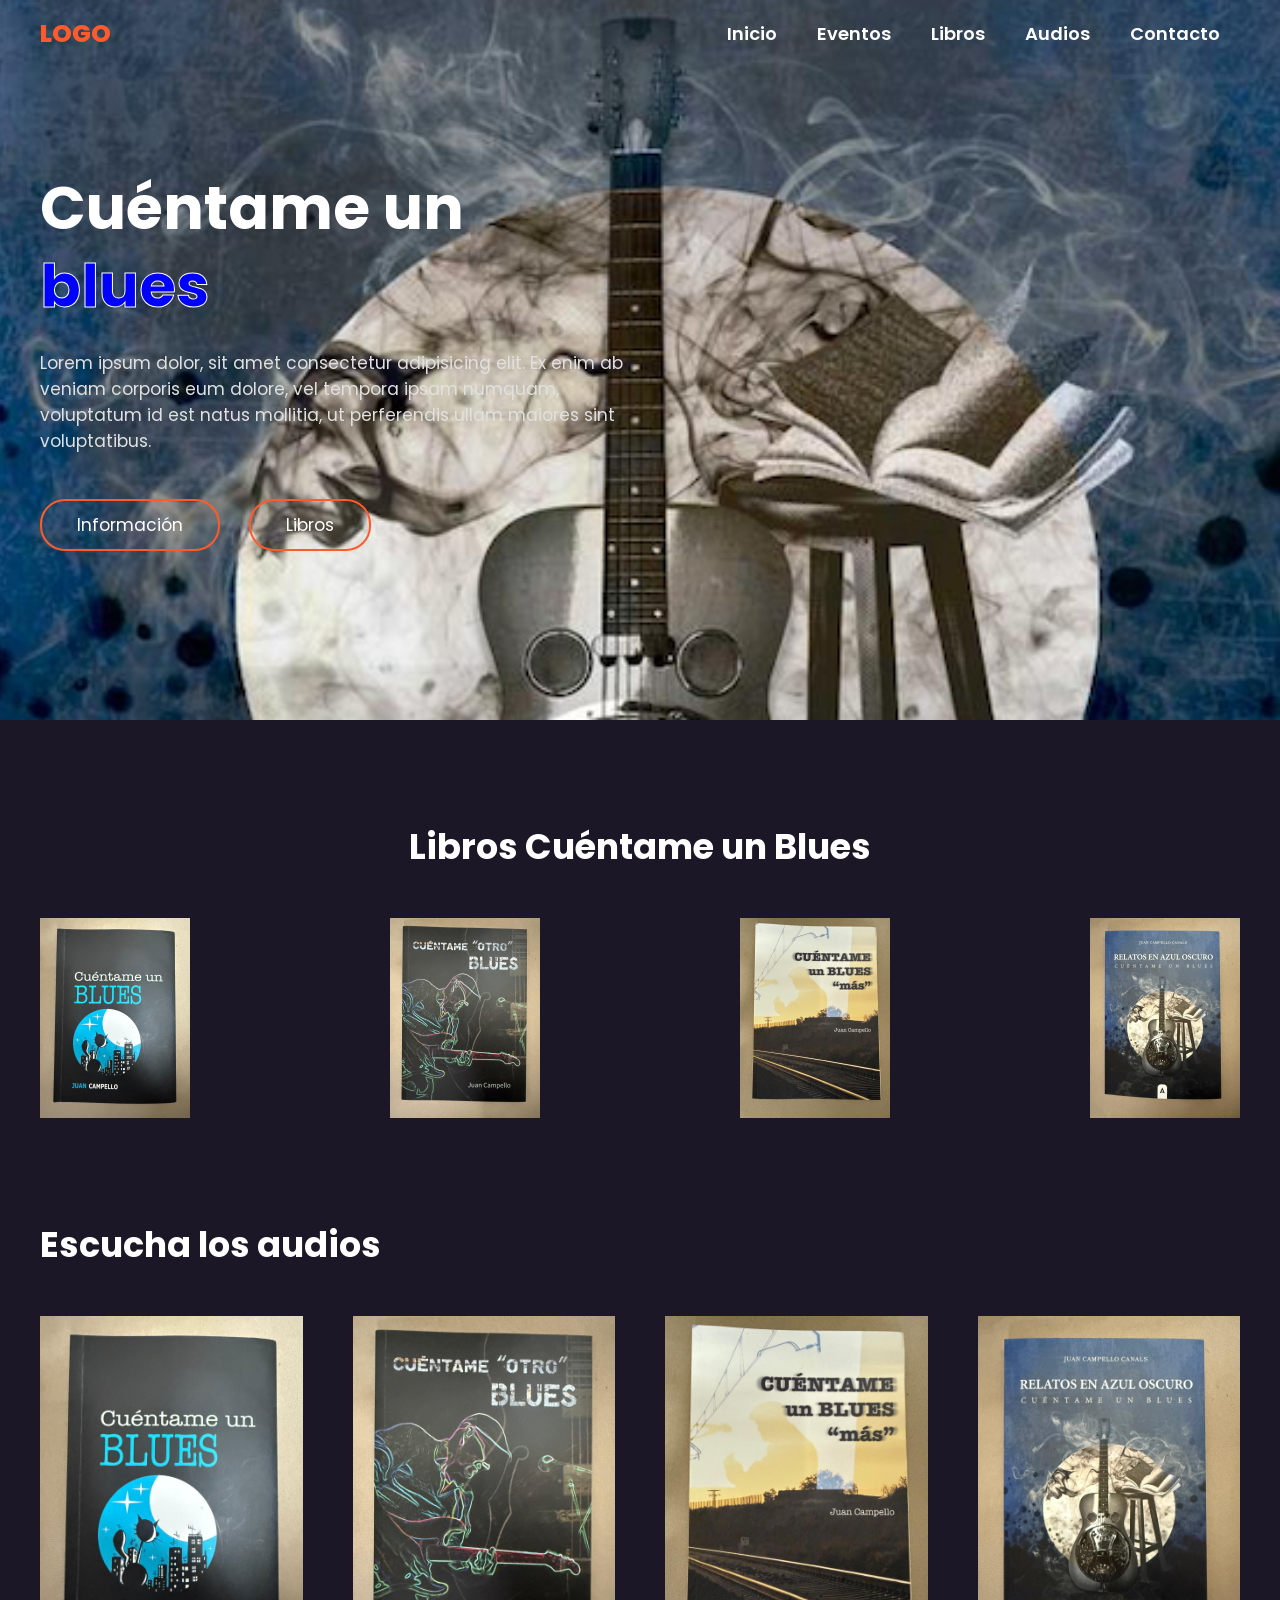
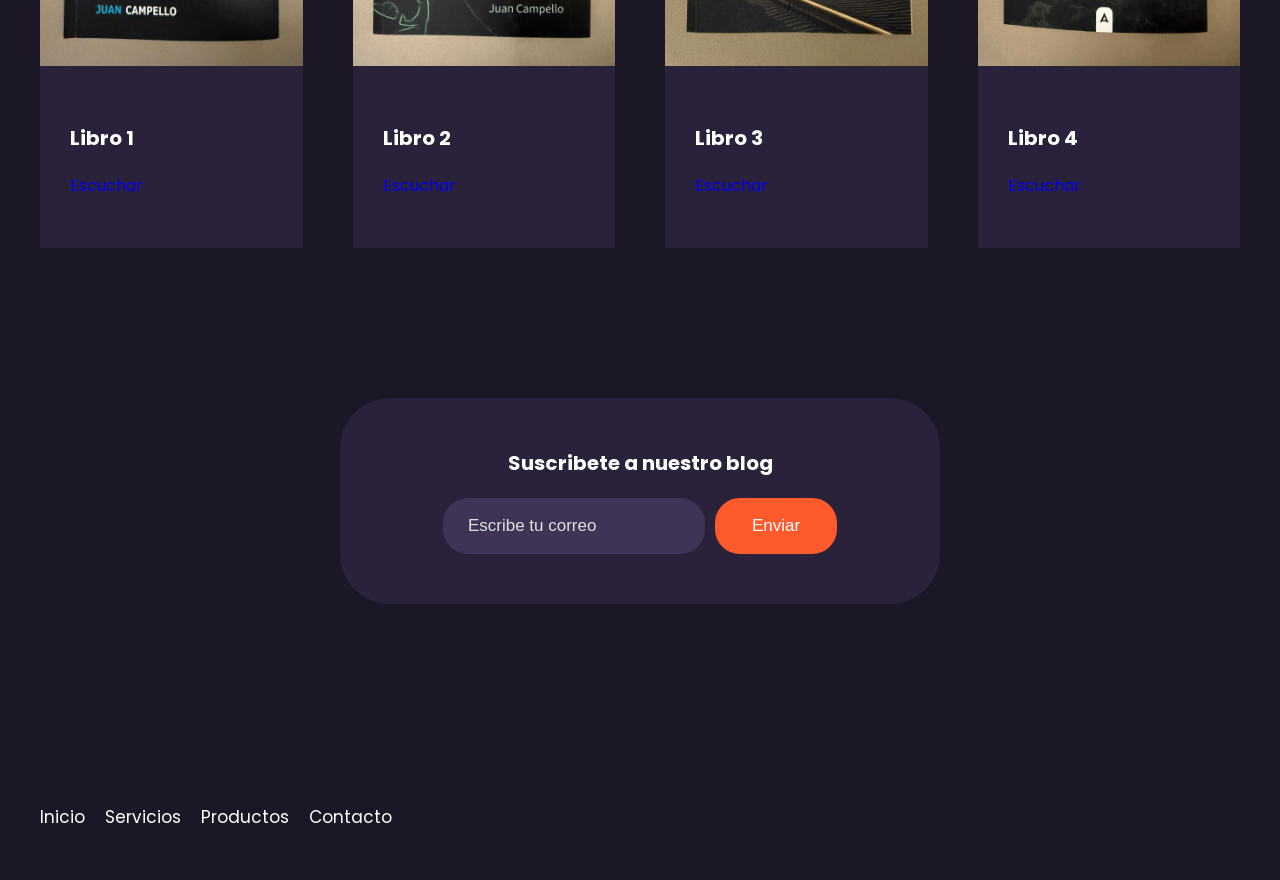
==== CUB_web/index.html @ 4a4af008 "Update index.html" ====
<!DOCTYPE html>
<html lang="es">
<head>
    <meta charset="UTF-8">
    <meta name="viewport" content="width=device-width, initial-scale=1.0">
    <title>CUENTAME UN BLUES</title>
    <link rel="stylesheet" href="style.css">
</head>
<body>

    <header class="header">
        <div class="menu container">
            <a href="#" class="logo">Logo</a>
            <input type="checkbox" id="menu" />
            <label for="menu">
                <img src="images/menu.png" class="menu-icono" alt="menu">
            </label>
            <nav class="navbar">
                <ul>
                    <li><a href="#">Inicio</a></li>
                    <li><a href="#">Eventos</a></li>
                    <li><a href="#">Libros</a></li>
                    <li><a href="#">Audios</a></li>
                    <li><a href="#">Contacto</a></li>
                </ul>
            </nav>
        </div>

        <div class="header-content container">
            <div class="header-txt">
                <h1>Cuéntame un<span class="blues"> blues</span><!-- <br> favorito aqui--></h1>
                <p>
                    Lorem ipsum dolor, sit amet consectetur adipisicing elit. 
                    Ex enim ab veniam corporis eum dolore, vel tempora 
                    ipsam numquam, voluptatum id est natus mollitia, 
                    ut perferendis ullam maiores sint voluptatibus.
                </p>
                <div class="buttons">
                    <a href="#" class="btn-1">Información</a>
                    <a href="#" class="btn-1">Libros</a>
                </div>
            </div>
        </div>
    </header>

    <section class="popular container">

        <h2>Libros Cuéntame un Blues</h2>

        <div class="popular-content">
            <img src="images/CuentameUnBlues.jpeg" alt="blues1">
            <img src="images/CuentameOtroBlues.jpeg" alt="blues2">
            <img src="images/CuentameUnBluesMas.jpeg" alt="blues3">
            <img src="images/RelatosEnAzulOscuro.jpeg" alt="blues4">
        </div>
    </section>

        <main class="product container">

        <h2>Escucha los audios</h2>

        <div class="product-content">

            <div class="product-1">
                <img src="images/CuentameUnBlues.jpeg" alt="blues1a">
                <div class="product-txt">
                    <h3>Libro 1</h3>
                    <div class="price">
                        <!--<p>$500</p>-->
                        <a href="#" class btn-2>Escuchar</a>
                    </div>
                </div>
            </div>
    

        <div class="product-1">
            <img src="images/CuentameOtroBlues.jpeg" alt="blues2a">
            <div class="product-txt">
                <h3>Libro 2</h3>
                <div class="price">
                    <!--<p>$500</p>-->
                    <a href="#" class btn-2>Escuchar</a>
                </div>
            </div>
        </div>

        <div class="product-1">
            <img src="images/CuentameUnBluesMas.jpeg" alt="blues3a">
            <div class="product-txt">
                <h3>Libro 3</h3>
                <div class="price">
                    <!--<p>$500</p>-->
                    <a href="#" class btn-2>Escuchar</a>
                </div>
            </div>
        </div>

        <!--
        <div class="product-1">
            <img src="images/CuentameUnBlues.jpeg" width="100" height="100" alt="blues1a">
            <div class="product-txt">
                <h3>Juego lorem</h3>
                <div class="price">
                    <p>$500</p>
                    <a href="#" class btn-2>Comprar</a>
                </div>
            </div>
        </div>
    -->

        <div class="product-1">
            <img src="images/RelatosEnAzulOscuro.jpeg" alt="blues4a">
            <div class="product-txt">
                <h3>Libro 4</h3>
                <div class="price">
                    <!--<p>$500</p>-->
                    <a href="#" class btn-2>Escuchar</a>
                </div>
            </div>
        </div>
        </div>


        </main>

        <section class="contact container">

            <div class="contact-content">
                <h3>Suscribete a nuestro blog</h3>
                <form>
                    <input type="email" placeholder="Escribe tu correo">
                    <input type="submit" class="btn-3" value="Enviar">
                </form>
            </div>

        </section>

        <footer class="footer container">

            <div class="link">
                <ul>
                    <li><a href="#" >Inicio</a></li>
                    <li><a href="#" >Servicios</a></li>
                    <li><a href="#" >Productos</a></li>
                    <li><a href="#" >Contacto</a></li>
                </ul>
                
            </div>

        </footer>



    
    
</body>
</html>
---- CUB_web/style.css ----
@import url('https://fonts.googleapis.com/css2?family=Poppins:ital,wght@0,100;0,200;0,300;0,400;0,500;0,600;0,700;0,800;0,900;1,100;1,200;1,300;1,400;1,500;1,600;1,700;1,800;1,900&display=swap');

* {
    margin: 0;
    padding: 0;
    box-sizing: border-box;
    text-decoration: none;
    list-style: none;
}

body {
    font-family: "Poppins", sans-serif;
    background-color: #1B1726;
    .poppins-thin {
        font-family: "Poppins", sans-serif;
        font-weight: 100;
        font-style: normal;
      }
      
      .poppins-extralight {
        font-family: "Poppins", sans-serif;
        font-weight: 200;
        font-style: normal;
      }
      
      .poppins-light {
        font-family: "Poppins", sans-serif;
        font-weight: 300;
        font-style: normal;
      }
      
      .poppins-regular {
        font-family: "Poppins", sans-serif;
        font-weight: 400;
        font-style: normal;
      }
      
      .poppins-medium {
        font-family: "Poppins", sans-serif;
        font-weight: 500;
        font-style: normal;
      }
      
      .poppins-semibold {
        font-family: "Poppins", sans-serif;
        font-weight: 600;
        font-style: normal;
      }
      
      .poppins-bold {
        font-family: "Poppins", sans-serif;
        font-weight: 700;
        font-style: normal;
      }
      
      .poppins-extrabold {
        font-family: "Poppins", sans-serif;
        font-weight: 800;
        font-style: normal;
      }
      
      .poppins-black {
        font-family: "Poppins", sans-serif;
        font-weight: 900;
        font-style: normal;
      }
      
      .poppins-thin-italic {
        font-family: "Poppins", sans-serif;
        font-weight: 100;
        font-style: italic;
      }
      
      .poppins-extralight-italic {
        font-family: "Poppins", sans-serif;
        font-weight: 200;
        font-style: italic;
      }
      
      .poppins-light-italic {
        font-family: "Poppins", sans-serif;
        font-weight: 300;
        font-style: italic;
      }
      
      .poppins-regular-italic {
        font-family: "Poppins", sans-serif;
        font-weight: 400;
        font-style: italic;
      }
      
      .poppins-medium-italic {
        font-family: "Poppins", sans-serif;
        font-weight: 500;
        font-style: italic;
      }
      
      .poppins-semibold-italic {
        font-family: "Poppins", sans-serif;
        font-weight: 600;
        font-style: italic;
      }
      
      .poppins-bold-italic {
        font-family: "Poppins", sans-serif;
        font-weight: 700;
        font-style: italic;
      }
      
      .poppins-extrabold-italic {
        font-family: "Poppins", sans-serif;
        font-weight: 800;
        font-style: italic;
      }
      
      .poppins-black-italic {
        font-family: "Poppins", sans-serif;
        font-weight: 900;
        font-style: italic;
      }

}

img {
    max-width: 100%; /* Esto hace que las imagenes sean responsivas */
}

.container {
    max-width: 1200px;
    margin: 0 auto;
}

.header {
    background-image: url(images/fondo_nuevo.png);
    background-position: center center;
    background-repeat: no-repeat;
    background-size: cover;
    display: flex;
    align-items: center;
    min-height: 80vh;
    padding: 80px 0;
}

.menu {
    position: absolute;
    top: 0;
    left: 0;
    right: 0;
    display: flex;
    align-items: center;
    justify-content: space-between;
}

.logo {
    color :#FF5A2C;
    font-size: 25px;
    font-weight: 800;
    text-transform: uppercase;
}

.menu .navbar ul li {
    position: relative;
    float: left;
}

.menu .navbar ul li a {
    font-size: 18px;
    padding: 20px;
    color: #FFFFFF;
    font-weight: 600;
    display: block;
}

.menu .navbar ul li a:hover {
    color:#FF5A2C;
}

#menu {
    display: none;
}

.menu-icono {
    width: 25px;
}

.menu label {
    cursor: pointer;
    display: none;
}

.header-content {
    display: flex;
}

.header-txt {
    flex-basis: 50%;
}

.header-txt h1 {
    font-size: 60px;
    color: #FFFFFF;
    line-height: 1.3;
    margin-bottom: 25px;
}

.header-txt span {
    color: blue;
}

.header-txt p {
    font-size: 17px;
    color: #E0E0E0;
    margin-bottom: 45px;
}

.butons {
    display: flex;
}

.btn-1, .btn-2, .btn-3 {
    display: inline-block;
    padding: 11px 35px;
    border: 2px solid #FF5A2C;
    border-radius: 25px;
    margin-right: 25px;
    font-size: 17px;
    color: #FFFFFF; 
}

.btn-1:hover {
    background-color: #FF5A2C;
}

.popular {
    padding: 100px 0;
    text-align: center;
}

h2 {
    color: #FFFFFF;
    font-size: 35px;
    margin-bottom: 45px;
}

.popular-content {
    display: flex;
    justify-content: space-between;
}

.popular-content img {
    width: 150px;
}

.product-content {
    display: grid;
    grid-template-columns: repeat(4, 1fr);
    gap: 50px;
}

.product-1 {
    background-color: #2A223A;
}

.product-txt {
    padding: 50px 30px;
}

h3 {
    font-size: 20px;
    color: #FFFFFF;
    margin-bottom: 20px;
}

.price {
    display: flex;
    justify-content: space-between;
    align-items: center;
}

.price p {
    font-size: 17px;
    color:#FF5A2C;
}

.btn-2 {
    padding: 5px 25px;
    background-color: #FF5A2C;
    margin-right: 0;
}

.contact {
    padding: 150px 300px;
}

.contact-content {
    background-color: #2A223A;
    text-align: center;
    padding: 50px;
    border-radius: 50px;
}

form {
    display: flex;
    justify-content: center;
    margin-top: 20px;
}

input {
    padding: 18px 25px;
    background-color: #3F3456;
    border: 0;
    border-radius: 25px;
    outline: none;
    margin-right: 10px;
    color: #FFFFFF;
    font-size: 17px;;
}

::placeholder {
    color: #E0E0E0;
    font-size: 17px;
}

.btn-3 {
    background-color: #FF5A2C;
    cursor: pointer;
    margin-right: 0;
}

.footer {
    display: flex;
    justify-content: space-between;
    align-items: center;
    padding: 50px 0;
}

.link ul {
    display: flex;
}

.link ul li > a{
    font-size: 17px;
    color: #FFFFFF;
    margin-right: 20px;
}

.link ul li > a:hover{
    color:#FF5A2C
}

@media(max-width: 991px) {
    
    .menu {
        padding: 20px;
    }

    .menu label {
        display: initial;
    }

    .menu .navbar {
        position: absolute;
        top: 100%;
        left: 0;
        right: 0;
        background-color: #FF5A2C;
        display: none;
    }

    .menu .navbar ul li a:hover {
        color: #1B1726;
    }

    .menu .navbar ul li {
        width: 100%;
    }

    #menu:checked ~ .navbar {
    display: initial;
    }

    .header {
        min-height: 0vh;
        padding: 80px 30px 50px 30px;
    }

    .header-txt {
        text-align: center;
        flex-basis: 100%;
    }

    .header-txt h1{
        font-size: 50px;
        margin-bottom: 15px;
    }

    .butons {
        justify-content: center;
    }

    .btn-1:last-of-type {
        margin-right: 0;
    }

    .popular {
        display: none;
    }

    .product {
        padding: 30px;
    }

    .product-content {
        grid-template-columns: repeat(1,1fr);
        gap: 30px;
    }

    .product-1 img {
        width: 100%;
    }

    .contact {
        padding: 30px;
    }

    form {
        flex-direction: column;
    }

    input {
        margin: 0 0 20px 0;
    }

    .footer {
        flex-direction: column;
        text-align: center;
    }

    .link ul {
        margin-top: 20px;
    }
}




.blues {
    -webkit-text-stroke: 1px white;
}
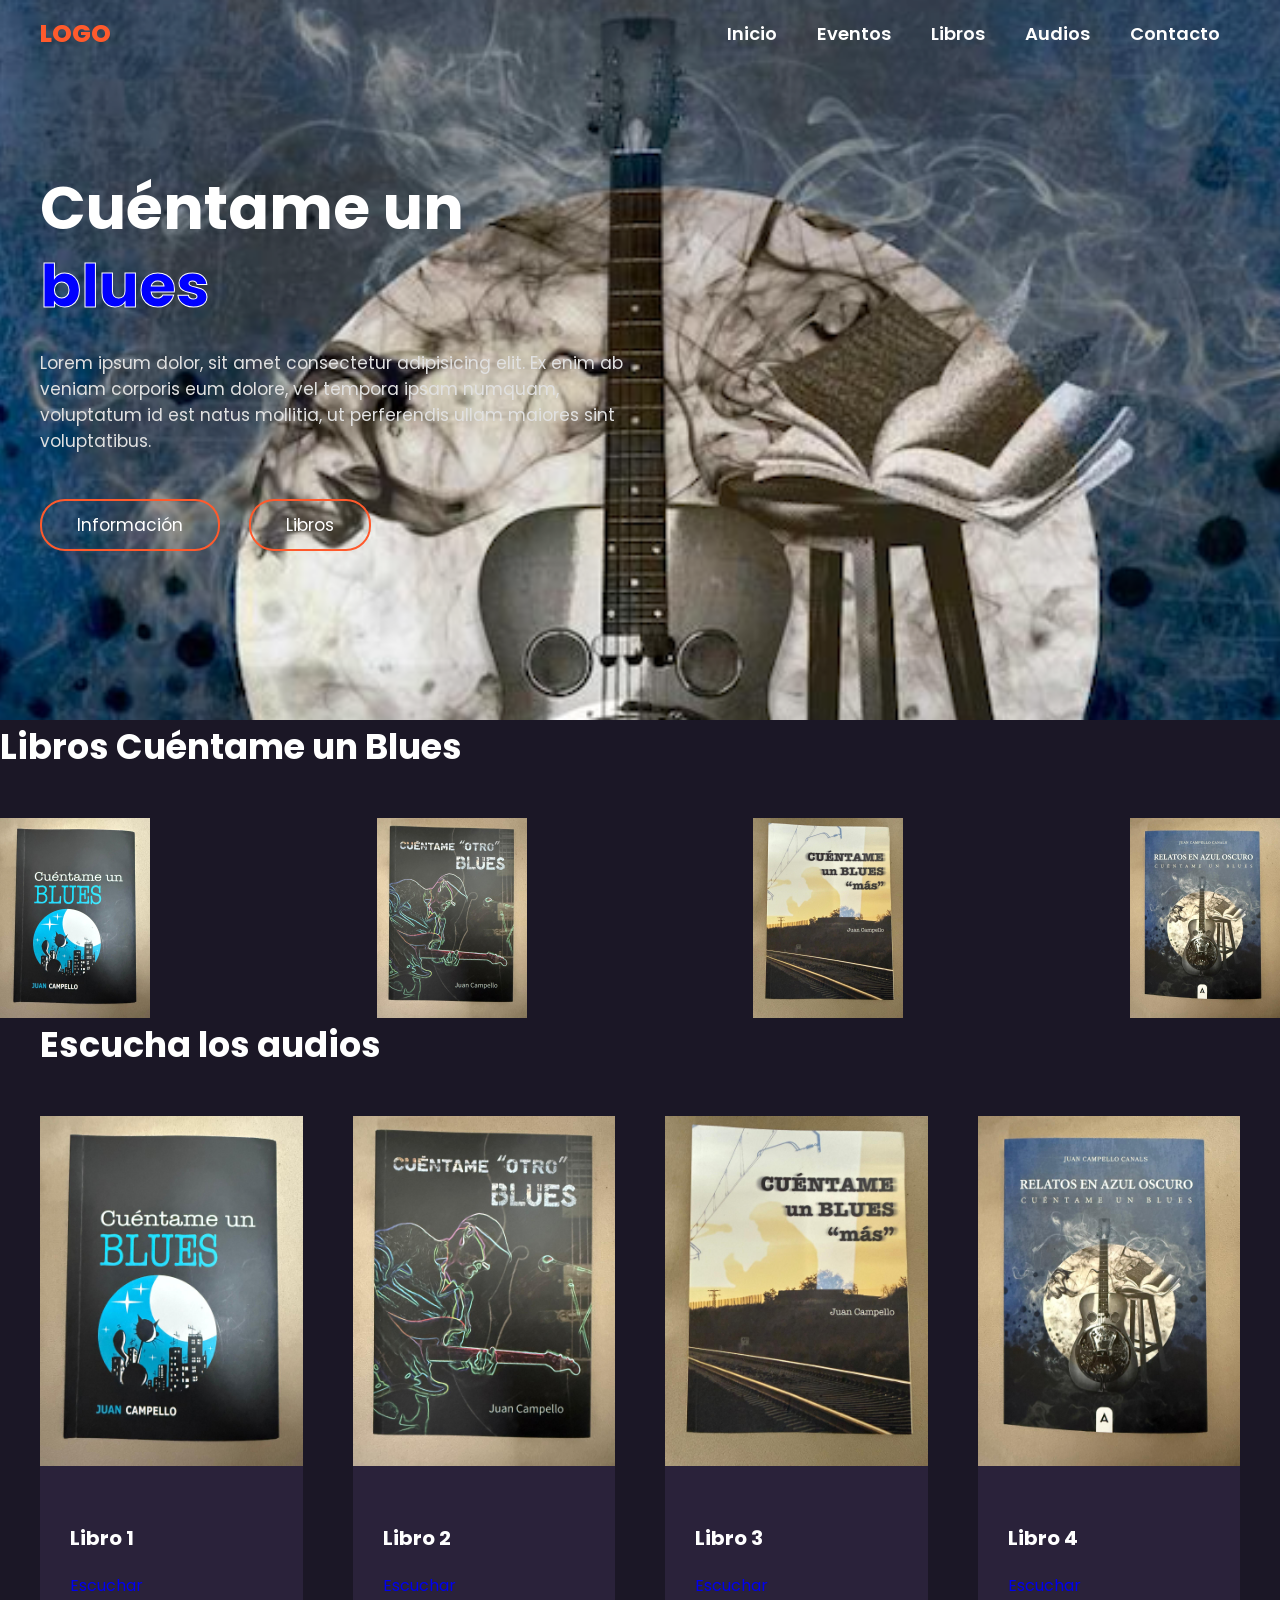
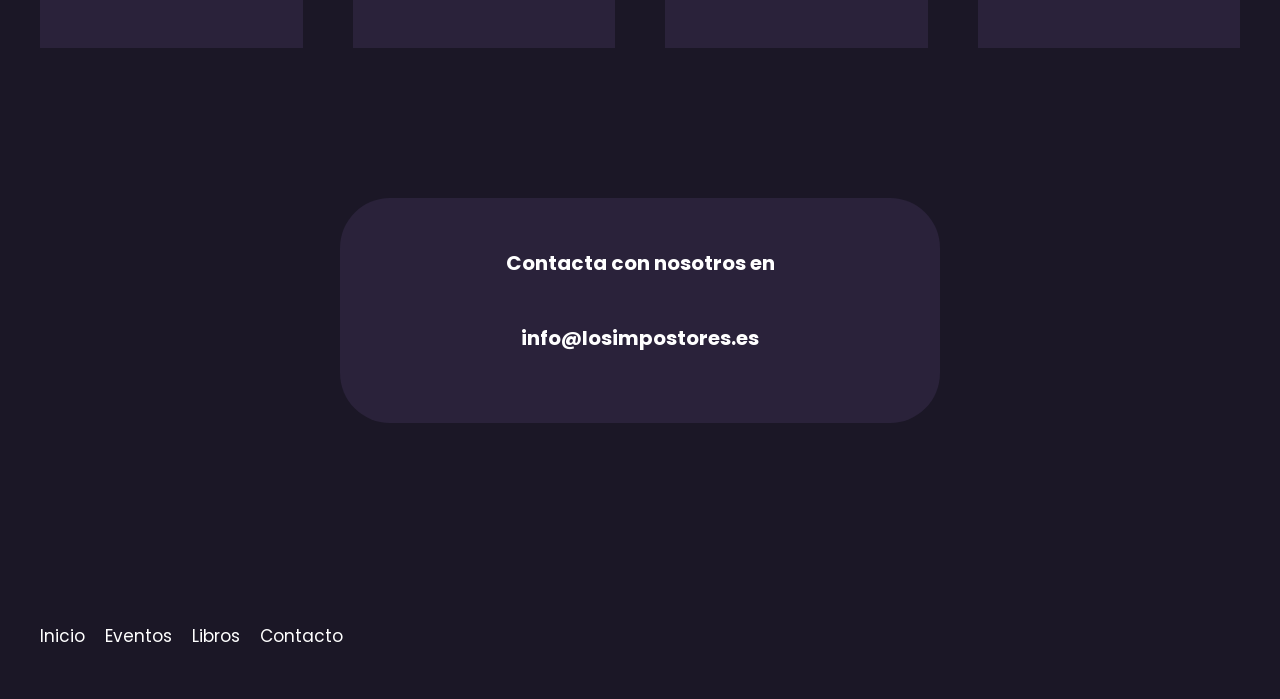
==== commit 93ed089c: "Update links and section IDs in index.html" ====
--- a/CUB_web/index.html
+++ b/CUB_web/index.html
@@ -19,8 +19,8 @@
                 <ul>
                     <li><a href="#">Inicio</a></li>
                     <li><a href="#">Eventos</a></li>
-                    <li><a href="#">Libros</a></li>
-                    <li><a href="#">Audios</a></li>
+                    <li><a href="#libroscuentameunblues">Libros</a></li>
+                    <li><a href="#escuchalosaudios">Audios</a></li>
                     <li><a href="#">Contacto</a></li>
                 </ul>
             </nav>
@@ -37,15 +37,35 @@
                 </p>
                 <div class="buttons">
                     <a href="#" class="btn-1">Información</a>
-                    <a href="#" class="btn-1">Libros</a>
+                    <a href="#libroscuentameunblues" class="btn-1">Libros</a>
                 </div>
             </div>
         </div>
     </header>
+<!--
+    <div class="carrusel">
+  <div class="slider">
+    <img src="fotos_web_CUB/foto1.jpeg" alt="Imagen 1">
+    <img src="fotos_web_CUB/foto2.jpeg" alt="Imagen 2">
+    <img src="fotos_web_CUB/foto3.jpeg" alt="Imagen 3">
+    <img src="fotos_web_CUB/foto4.jpeg" alt="Imagen 3">
+    <img src="fotos_web_CUB/foto5.jpeg" alt="Imagen 3">
+    <img src="fotos_web_CUB/foto6.jpeg" alt="Imagen 3">
+    <img src="fotos_web_CUB/foto7.jpeg" alt="Imagen 3">
+    <img src="fotos_web_CUB/foto8.jpeg" alt="Imagen 3">
+    <img src="fotos_web_CUB/foto9.jpeg" alt="Imagen 3">
+    <img src="fotos_web_CUB/foto10.jpeg" alt="Imagen 3">
+    <img src="fotos_web_CUB/foto11.jpeg" alt="Imagen 3">
+    <img src="fotos_web_CUB/foto12.jpeg" alt="Imagen 3">
+    <img src="fotos_web_CUB/foto13.jpeg" alt="Imagen 3">
+    <img src="fotos_web_CUB/foto14.jpeg" alt="Imagen 3">
+  </div>
+</div>
+-->
 
-    <section class="popular container">
+    <section class="popular-container">
 
-        <h2>Libros Cuéntame un Blues</h2>
+        <h2 id="libroscuentameunblues">Libros Cuéntame un Blues</h2>
 
         <div class="popular-content">
             <img src="images/CuentameUnBlues.jpeg" alt="blues1">
@@ -57,7 +77,7 @@
 
         <main class="product container">
 
-        <h2>Escucha los audios</h2>
+        <h2 id="escuchalosaudios">Escucha los audios</h2>
 
         <div class="product-content">
 
@@ -90,23 +110,10 @@
                 <h3>Libro 3</h3>
                 <div class="price">
                     <!--<p>$500</p>-->
-                    <a href="#" class btn-2>Escuchar</a>
+                    <a href="/CUB_web2/AudiosCUB3.html" class btn-2>Escuchar</a>
                 </div>
             </div>
         </div>
-
-        <!--
-        <div class="product-1">
-            <img src="images/CuentameUnBlues.jpeg" width="100" height="100" alt="blues1a">
-            <div class="product-txt">
-                <h3>Juego lorem</h3>
-                <div class="price">
-                    <p>$500</p>
-                    <a href="#" class btn-2>Comprar</a>
-                </div>
-            </div>
-        </div>
-    -->
 
         <div class="product-1">
             <img src="images/RelatosEnAzulOscuro.jpeg" alt="blues4a">
@@ -114,7 +121,7 @@
                 <h3>Libro 4</h3>
                 <div class="price">
                     <!--<p>$500</p>-->
-                    <a href="#" class btn-2>Escuchar</a>
+                    <a href="/CUB_web2/AudiosCUB4.html" class btn-2>Escuchar</a>
                 </div>
             </div>
         </div>
@@ -122,7 +129,7 @@
 
 
         </main>
-
+        <!--
         <section class="contact container">
 
             <div class="contact-content">
@@ -134,24 +141,28 @@
             </div>
 
         </section>
+        -->
+
+        <section class="contact container">
+
+                <div class="contact-content">
+                    <h3 class="color1">Contacta con nosotros en</h3><br><h3 class="color2">info@losimpostores.es</h3>
+                </div>
+
+        </section>
 
         <footer class="footer container">
 
             <div class="link">
                 <ul>
                     <li><a href="#" >Inicio</a></li>
-                    <li><a href="#" >Servicios</a></li>
-                    <li><a href="#" >Productos</a></li>
+                    <li><a href="#" >Eventos</a></li>
+                    <li><a href="#" >Libros</a></li>
                     <li><a href="#" >Contacto</a></li>
                 </ul>
                 
             </div>
-
         </footer>
 
-
-
-    
-    
 </body>
 </html>
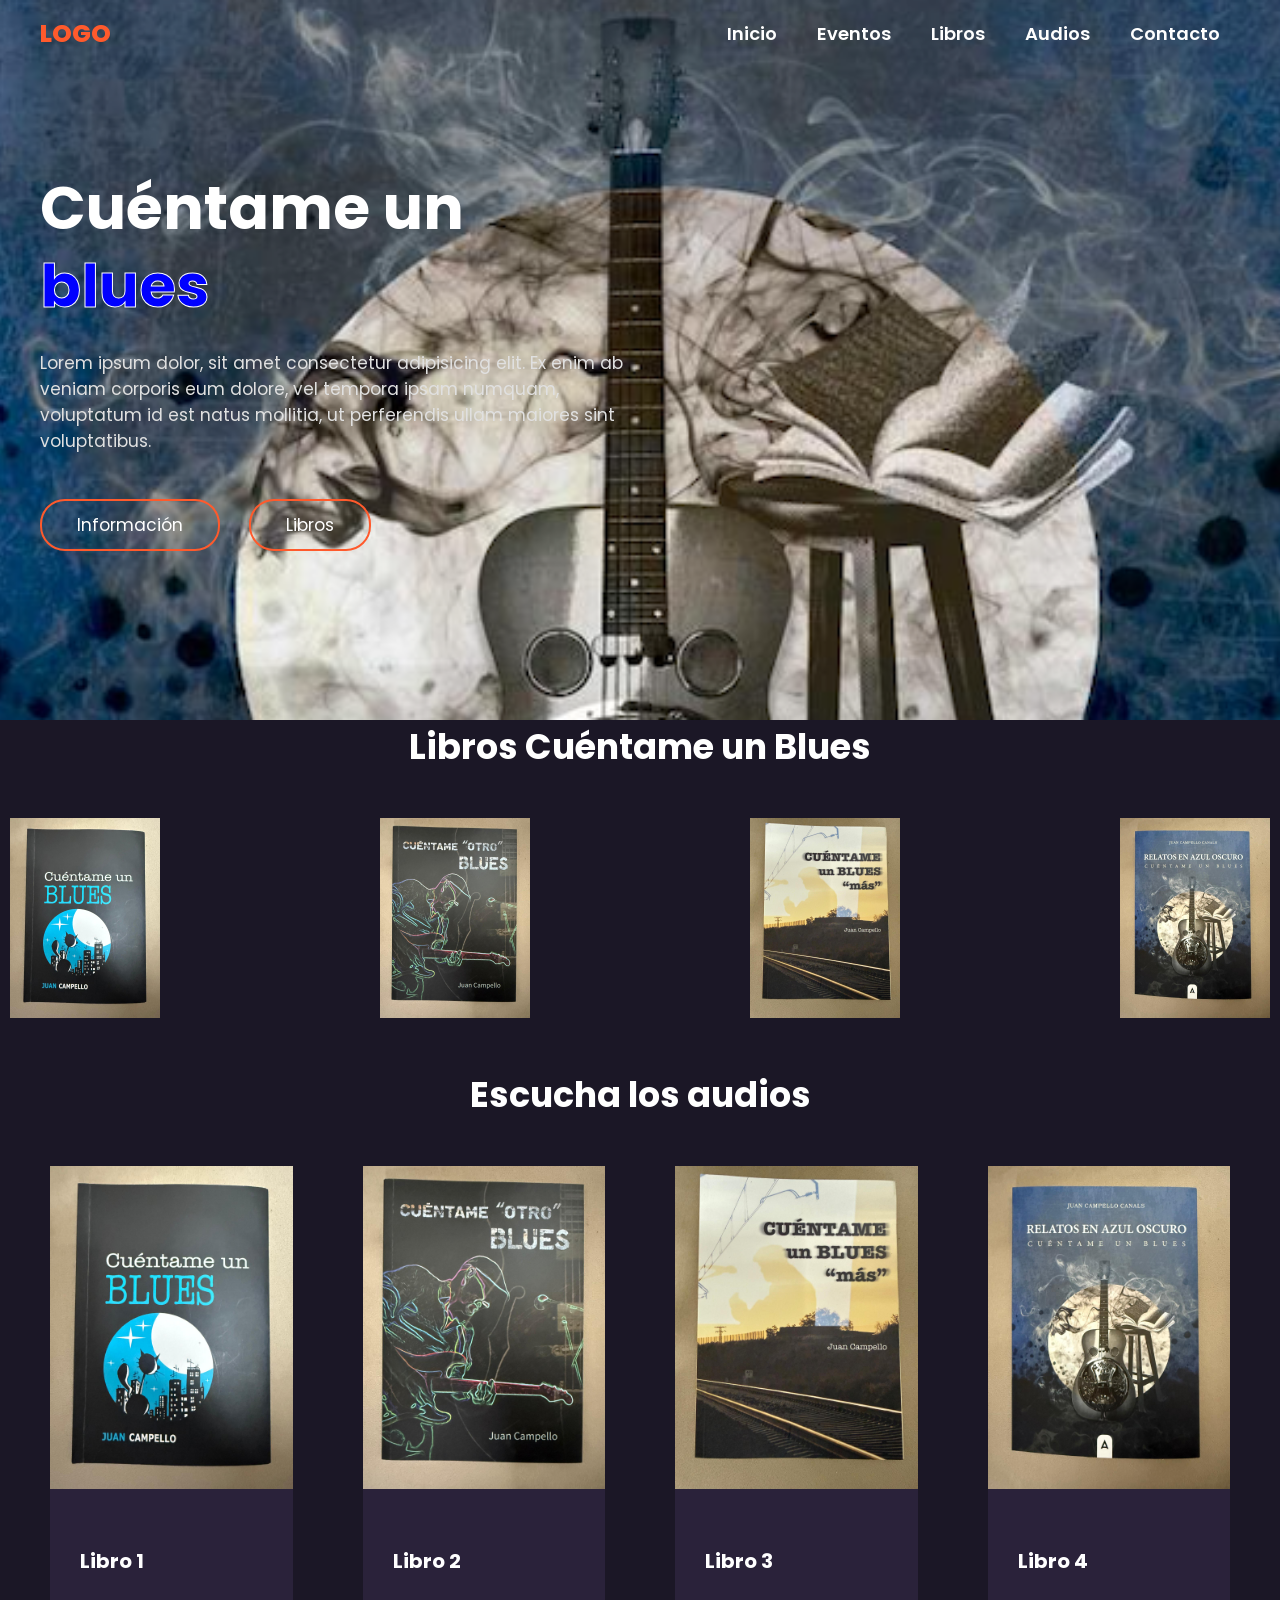
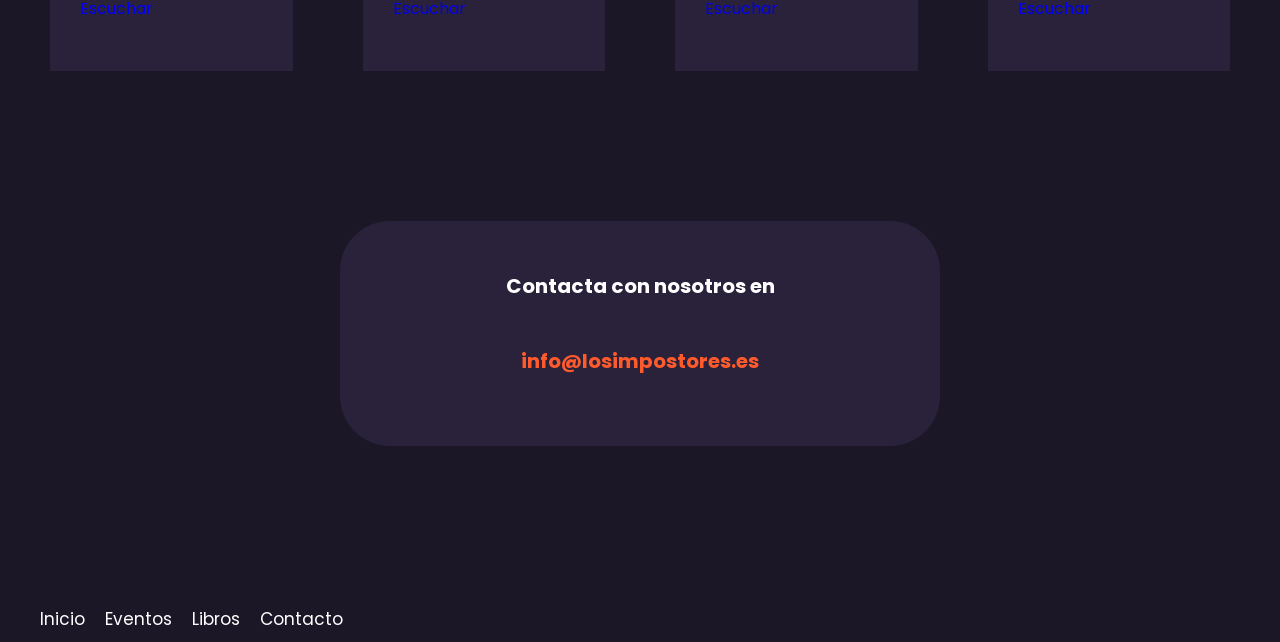
==== commit 5af9e97e: "Update index.html" ====
--- a/CUB_web/index.html
+++ b/CUB_web/index.html
@@ -110,7 +110,7 @@
                 <h3>Libro 3</h3>
                 <div class="price">
                     <!--<p>$500</p>-->
-                    <a href="/CUB_web2/AudiosCUB3.html" class btn-2>Escuchar</a>
+                    <a href="/CUB_web/AudiosCUB3.html" class btn-2>Escuchar</a>
                 </div>
             </div>
         </div>
@@ -121,7 +121,7 @@
                 <h3>Libro 4</h3>
                 <div class="price">
                     <!--<p>$500</p>-->
-                    <a href="/CUB_web2/AudiosCUB4.html" class btn-2>Escuchar</a>
+                    <a href="/CUB_web/AudiosCUB4.html" class btn-2>Escuchar</a>
                 </div>
             </div>
         </div>
--- a/CUB_web/style.css
+++ b/CUB_web/style.css
@@ -237,6 +237,7 @@
 }
 
 h2 {
+    text-align: center;
     color: #FFFFFF;
     font-size: 35px;
     margin-bottom: 45px;
@@ -248,6 +249,7 @@
 }
 
 .popular-content img {
+    margin: 0 10px 50px; /* Lo he puesto yo para que no se queden las img pegadas a los bordes*/
     width: 150px;
 }
 
@@ -257,7 +259,8 @@
     gap: 50px;
 }
 
-.product-1 {
+.product-1, .reproductor {
+    margin: 0 10px; /* Lo he puesto yo para que no se queden las img pegadas a los bordes*/
     background-color: #2A223A;
 }
 
@@ -268,6 +271,12 @@
 h3 {
     font-size: 20px;
     color: #FFFFFF;
+    margin-bottom: 20px;
+}
+
+.contacta{
+    font-size: 20px;
+    color: #FF5A2C;
     margin-bottom: 20px;
 }
 
@@ -331,7 +340,7 @@
     display: flex;
     justify-content: space-between;
     align-items: center;
-    padding: 50px 0;
+    padding: 10px 0;
 }
 
 .link ul {
@@ -349,6 +358,7 @@
 }
 
 @media(max-width: 991px) {
+
     
     .menu {
         padding: 20px;
@@ -402,8 +412,14 @@
         margin-right: 0;
     }
 
-    .popular {
-        display: none;
+    .popular-container {
+        align-items: center;
+        grid-template-columns: repeat(2,1fr);
+        gap: 30px;
+    }
+
+    .popular-container img {
+        width: 75px;
     }
 
     .product {
@@ -411,7 +427,8 @@
     }
 
     .product-content {
-        grid-template-columns: repeat(1,1fr);
+        align-items: center;
+        grid-template-columns: repeat(2,1fr);
         gap: 30px;
     }
 
@@ -439,21 +456,55 @@
     .link ul {
         margin-top: 20px;
     }
-}
-
-
-
-
+ 
+}
+.color1{
+    color: white;
+}
+
+.color2{
+    color: #FF5A2C;
+}
 .blues {
     -webkit-text-stroke: 1px white;
 }
 
-
-
-
-
-
-
-
-
-
+.reproductor {
+    text-align: center;
+    background-color: #2A223A;
+    text-align: center;
+    padding: 20px;
+}
+
+.tabla {
+    display: flex;
+    justify-content: center;
+}
+
+td {
+    color: #FF5A2C;
+}
+
+.carrusel {
+  width: 100%;
+  max-width: 600px;
+  margin: auto;
+  overflow: hidden;
+}
+
+.slider {
+  width: 300px;
+  height: auto;
+  max-width: 100%;
+  display: flex;
+  overflow-x: auto;
+  scroll-snap-type: x mandatory;
+  scroll-behavior: smooth;
+  -webkit-overflow-scrolling: touch; /* Suavidad en iOS */
+}
+
+.slider img {
+  width: 100%;
+  flex-shrink: 0;
+  scroll-snap-align: start;
+}
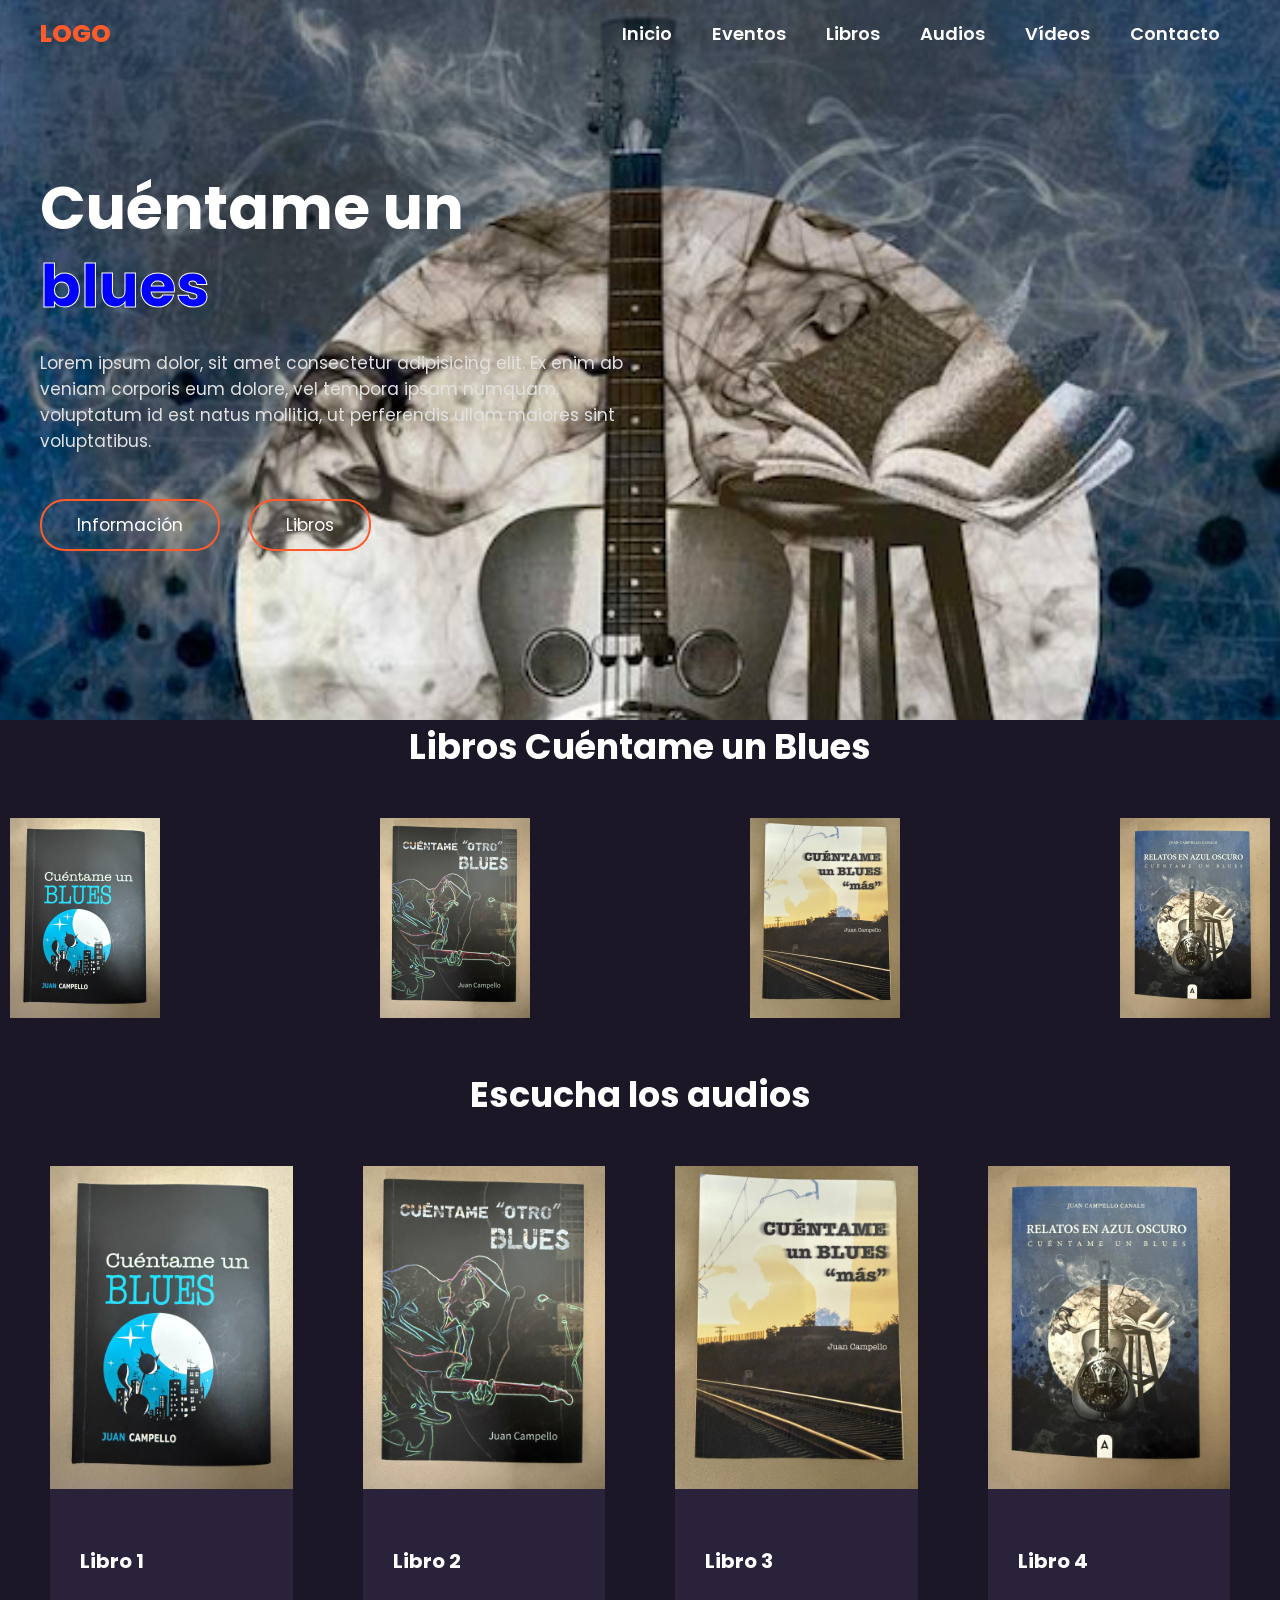
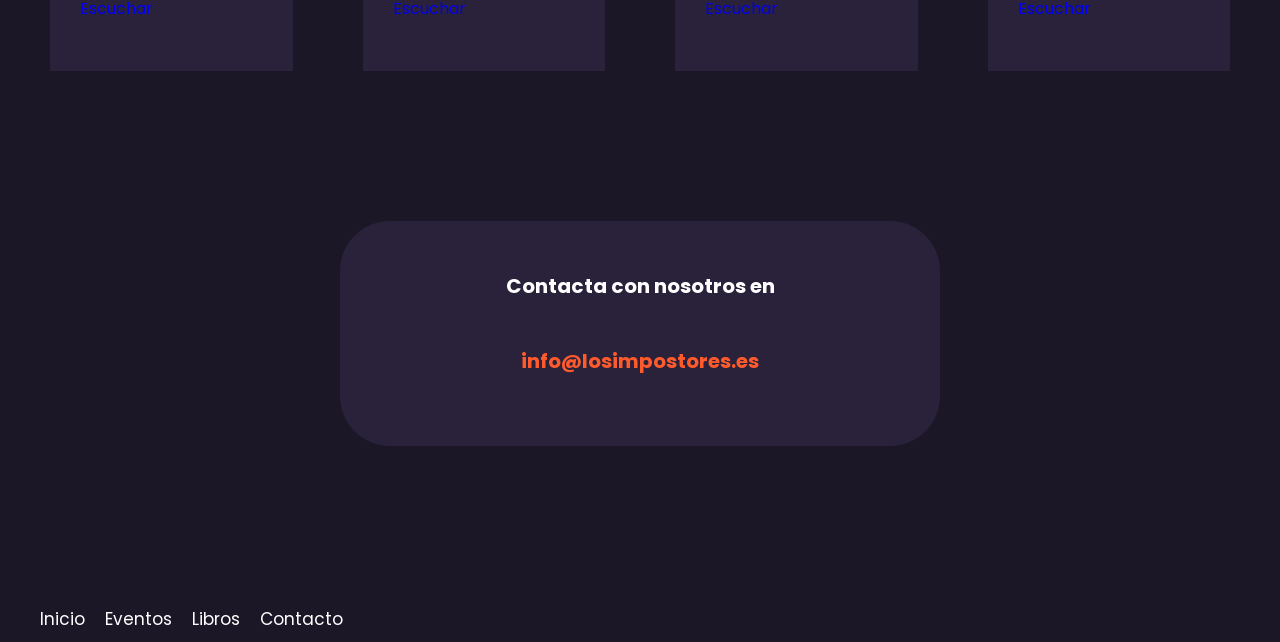
==== commit c5ac0815: "Update index.html" ====
--- a/CUB_web/index.html
+++ b/CUB_web/index.html
@@ -21,7 +21,8 @@
                     <li><a href="#">Eventos</a></li>
                     <li><a href="#libroscuentameunblues">Libros</a></li>
                     <li><a href="#escuchalosaudios">Audios</a></li>
-                    <li><a href="#">Contacto</a></li>
+                    <li><a href="#">Vídeos</a></li>
+                    <li><a href="#contacto">Contacto</a></li>
                 </ul>
             </nav>
         </div>
@@ -87,7 +88,7 @@
                     <h3>Libro 1</h3>
                     <div class="price">
                         <!--<p>$500</p>-->
-                        <a href="#" class btn-2>Escuchar</a>
+                        <a href="/CUB_web/AudiosCUB1.html" class btn-2>Escuchar</a>
                     </div>
                 </div>
             </div>
@@ -99,7 +100,7 @@
                 <h3>Libro 2</h3>
                 <div class="price">
                     <!--<p>$500</p>-->
-                    <a href="#" class btn-2>Escuchar</a>
+                    <a href="/CUB_web/AudiosCUB2.html" class btn-2>Escuchar</a>
                 </div>
             </div>
         </div>
@@ -143,7 +144,7 @@
         </section>
         -->
 
-        <section class="contact container">
+        <section id="contacto" class="contact container">
 
                 <div class="contact-content">
                     <h3 class="color1">Contacta con nosotros en</h3><br><h3 class="color2">info@losimpostores.es</h3>
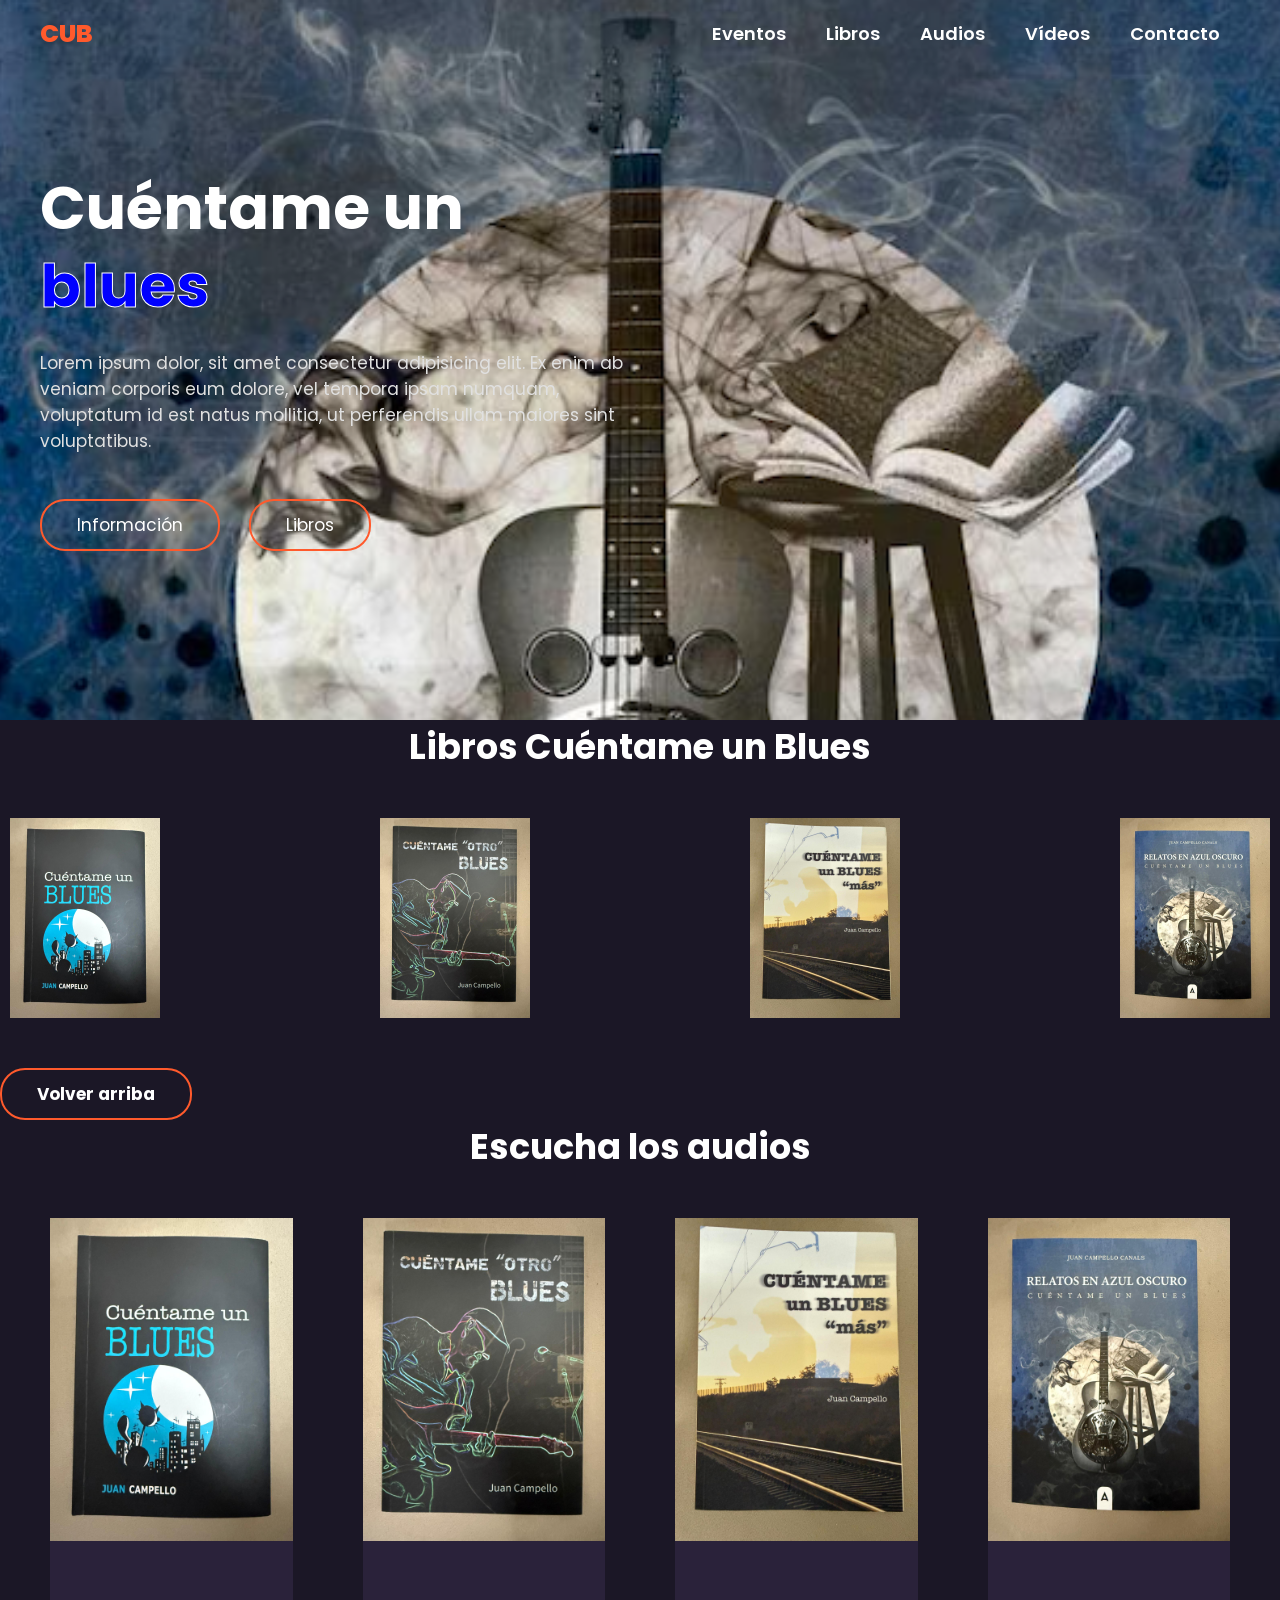
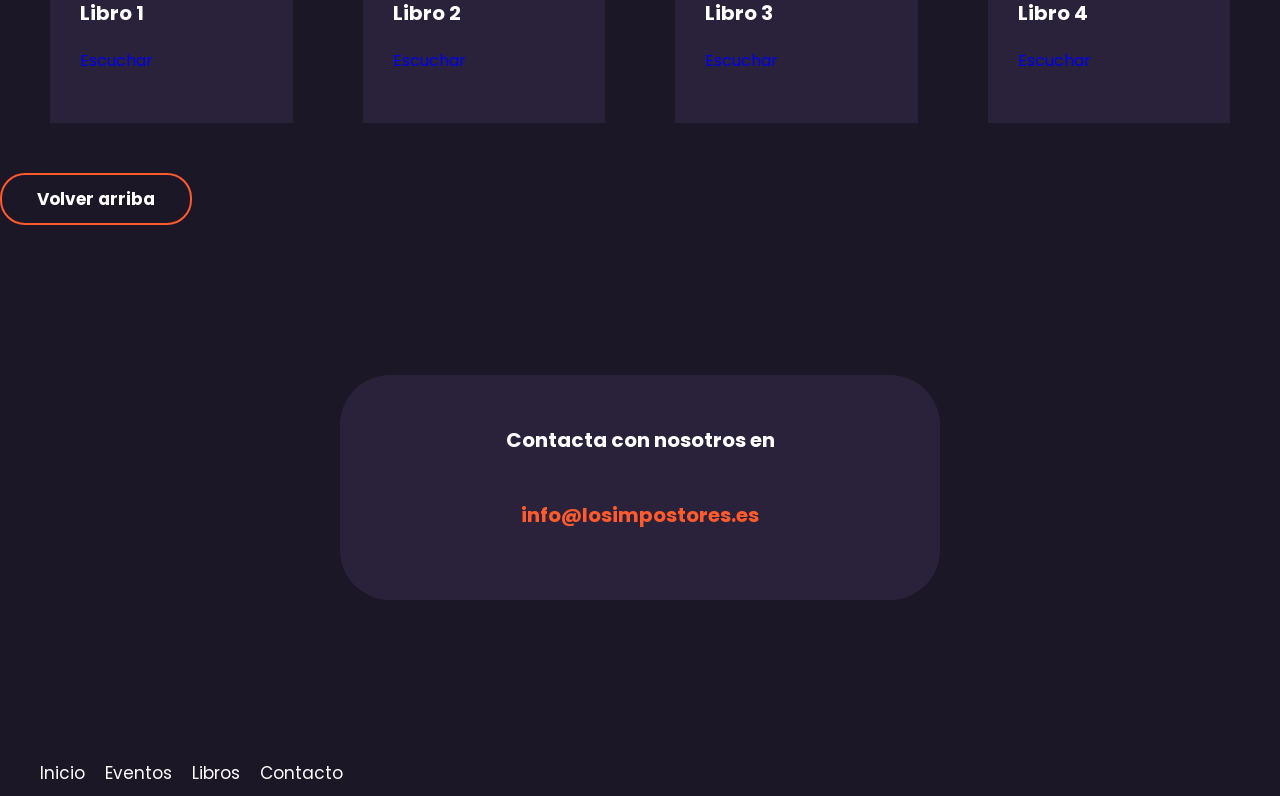
==== commit 33e83c5f: "Update index.html" ====
--- a/CUB_web/index.html
+++ b/CUB_web/index.html
@@ -10,14 +10,14 @@
 
     <header class="header">
         <div class="menu container">
-            <a href="#" class="logo">Logo</a>
+            <a href="#" class="logo">CUB</a>
             <input type="checkbox" id="menu" />
             <label for="menu">
                 <img src="images/menu.png" class="menu-icono" alt="menu">
             </label>
             <nav class="navbar">
-                <ul>
-                    <li><a href="#">Inicio</a></li>
+                <ul class="aladerecha">
+                    <!--<li><a href="#">Inicio</a></li>-->
                     <li><a href="#">Eventos</a></li>
                     <li><a href="#libroscuentameunblues">Libros</a></li>
                     <li><a href="#escuchalosaudios">Audios</a></li>
@@ -76,6 +76,12 @@
         </div>
     </section>
 
+        <section class="arriba">
+                <div class="btn-1">
+                    <a href="#" ><h4 class="color1">Volver arriba</h4></a>
+                </div>
+        </section>
+
         <main class="product container">
 
         <h2 id="escuchalosaudios">Escucha los audios</h2>
@@ -88,7 +94,7 @@
                     <h3>Libro 1</h3>
                     <div class="price">
                         <!--<p>$500</p>-->
-                        <a href="/CUB_web/AudiosCUB1.html" class btn-2>Escuchar</a>
+                        <a href="/CUB_web2/AudiosCUB1.html" class btn-2>Escuchar</a>
                     </div>
                 </div>
             </div>
@@ -100,7 +106,7 @@
                 <h3>Libro 2</h3>
                 <div class="price">
                     <!--<p>$500</p>-->
-                    <a href="/CUB_web/AudiosCUB2.html" class btn-2>Escuchar</a>
+                    <a href="/CUB_web2/AudiosCUB2.html" class btn-2>Escuchar</a>
                 </div>
             </div>
         </div>
@@ -111,7 +117,7 @@
                 <h3>Libro 3</h3>
                 <div class="price">
                     <!--<p>$500</p>-->
-                    <a href="/CUB_web/AudiosCUB3.html" class btn-2>Escuchar</a>
+                    <a href="/CUB_web2/AudiosCUB3.html" class btn-2>Escuchar</a>
                 </div>
             </div>
         </div>
@@ -122,13 +128,12 @@
                 <h3>Libro 4</h3>
                 <div class="price">
                     <!--<p>$500</p>-->
-                    <a href="/CUB_web/AudiosCUB4.html" class btn-2>Escuchar</a>
+                    <a href="/CUB_web2/AudiosCUB4.html" class btn-2>Escuchar</a>
                 </div>
             </div>
         </div>
         </div>
-
-
+<br><br>
         </main>
         <!--
         <section class="contact container">
@@ -143,6 +148,11 @@
 
         </section>
         -->
+        <section class="arriba">
+                <div class="btn-1">
+                    <a href="#" ><h4 class="color1">Volver arriba</h4></a>
+                </div>
+        </section>
 
         <section id="contacto" class="contact container">
 
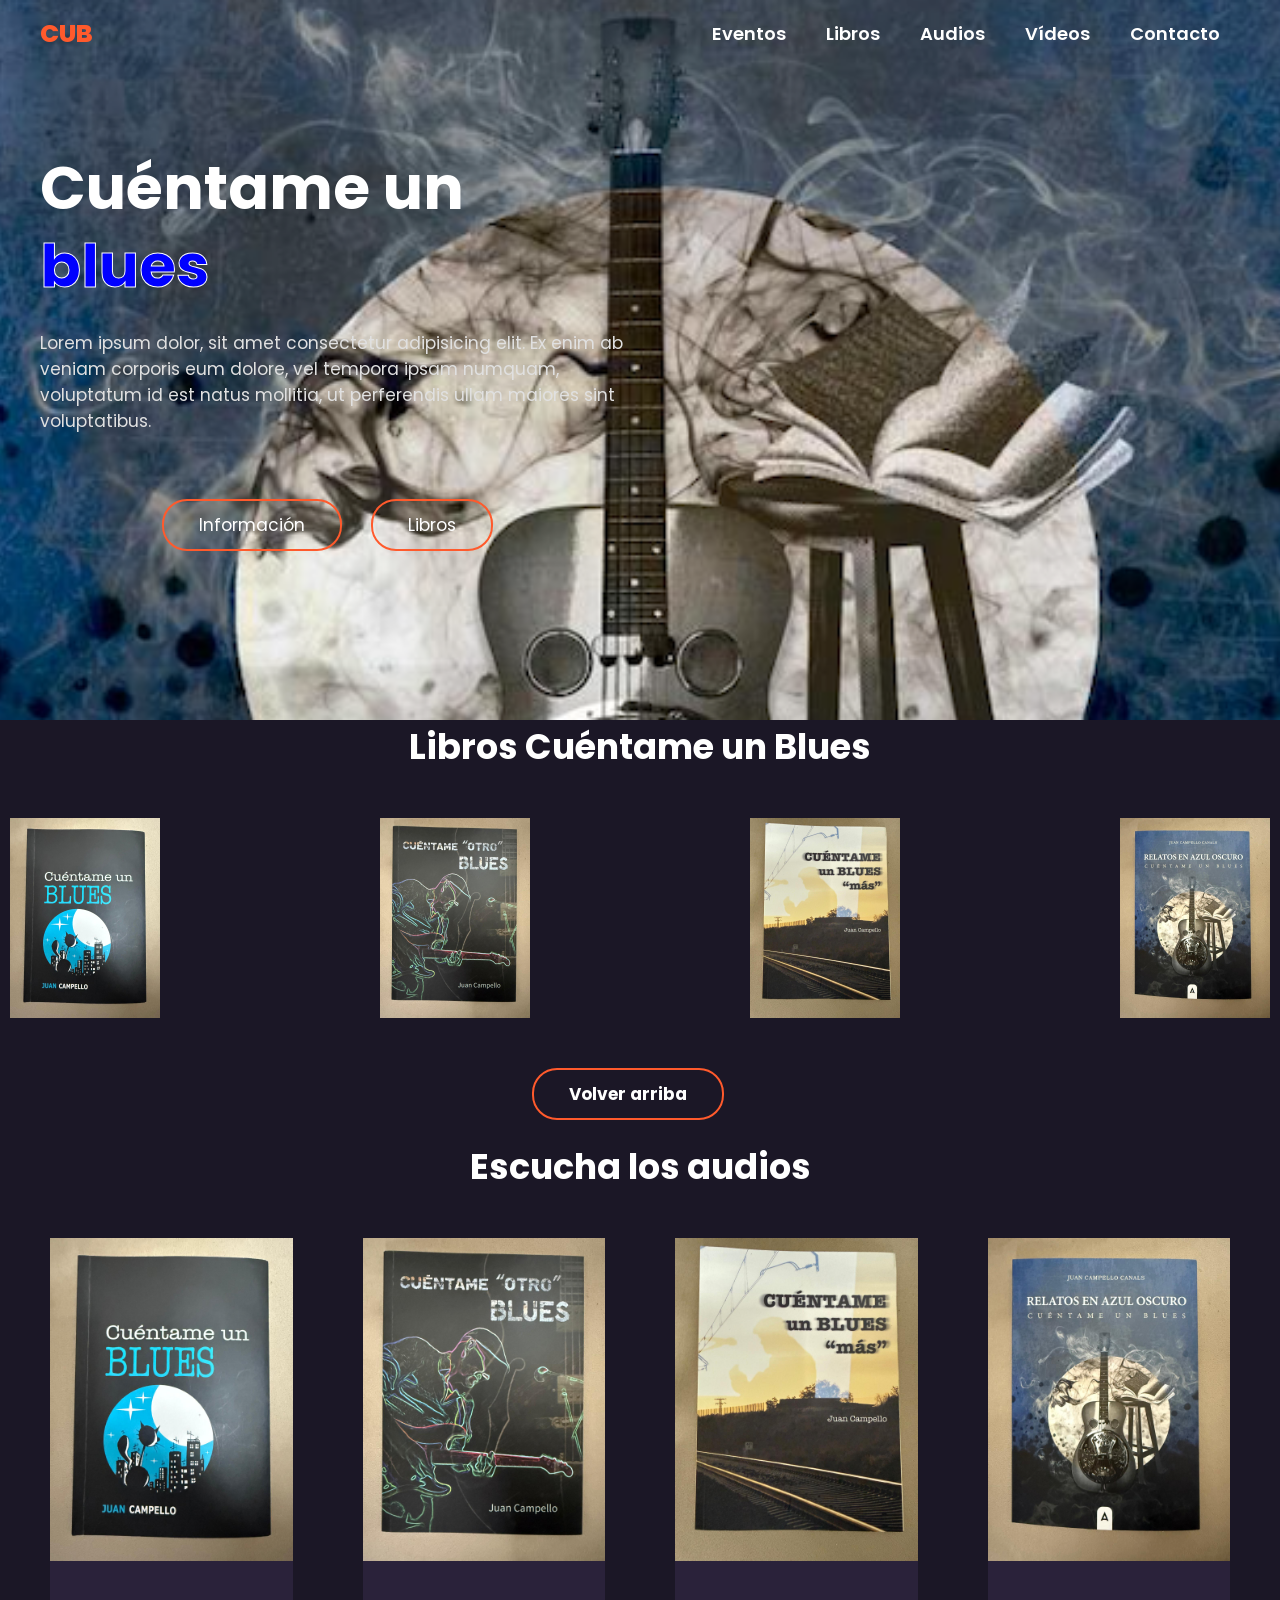
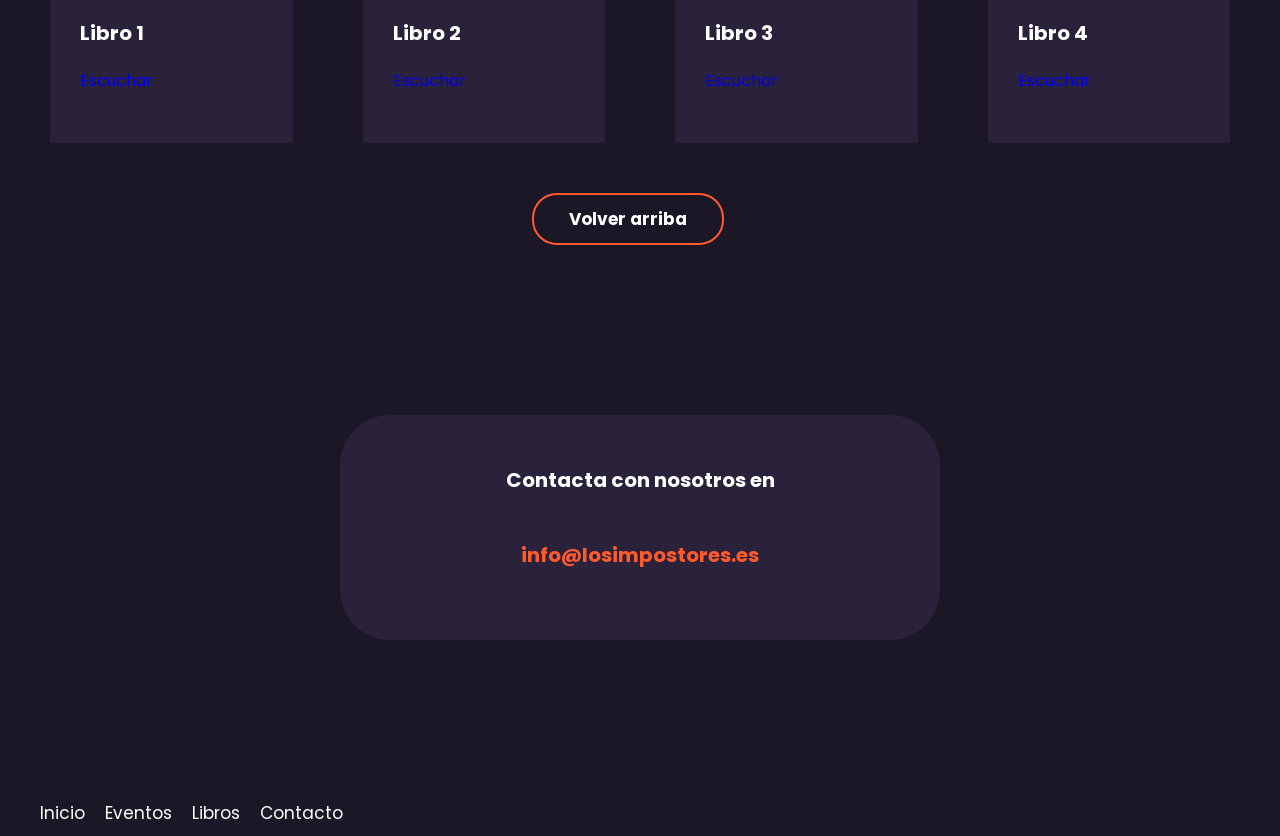
==== commit e8898f3c: "Update index.html" ====
--- a/CUB_web/index.html
+++ b/CUB_web/index.html
@@ -94,7 +94,7 @@
                     <h3>Libro 1</h3>
                     <div class="price">
                         <!--<p>$500</p>-->
-                        <a href="/CUB_web2/AudiosCUB1.html" class btn-2>Escuchar</a>
+                        <a href="/CUB_web/AudiosCUB1.html" class btn-2>Escuchar</a>
                     </div>
                 </div>
             </div>
@@ -106,7 +106,7 @@
                 <h3>Libro 2</h3>
                 <div class="price">
                     <!--<p>$500</p>-->
-                    <a href="/CUB_web2/AudiosCUB2.html" class btn-2>Escuchar</a>
+                    <a href="/CUB_web/AudiosCUB2.html" class btn-2>Escuchar</a>
                 </div>
             </div>
         </div>
@@ -117,7 +117,7 @@
                 <h3>Libro 3</h3>
                 <div class="price">
                     <!--<p>$500</p>-->
-                    <a href="/CUB_web2/AudiosCUB3.html" class btn-2>Escuchar</a>
+                    <a href="/CUB_web/AudiosCUB3.html" class btn-2>Escuchar</a>
                 </div>
             </div>
         </div>
@@ -128,7 +128,7 @@
                 <h3>Libro 4</h3>
                 <div class="price">
                     <!--<p>$500</p>-->
-                    <a href="/CUB_web2/AudiosCUB4.html" class btn-2>Escuchar</a>
+                    <a href="/CUB_web/AudiosCUB4.html" class btn-2>Escuchar</a>
                 </div>
             </div>
         </div>
--- a/CUB_web/style.css
+++ b/CUB_web/style.css
@@ -213,8 +213,10 @@
     margin-bottom: 45px;
 }
 
-.butons {
-    display: flex;
+.buttons {
+    text-align: center;
+    justify-content: center;
+    padding: 20px; /* Lo he puesto yo para que se baje un poco*/
 }
 
 .btn-1, .btn-2, .btn-3 {
@@ -223,12 +225,24 @@
     border: 2px solid #FF5A2C;
     border-radius: 25px;
     margin-right: 25px;
-    font-size: 17px;
+    font-size: 17px; 
     color: #FFFFFF; 
+}
+
+.arriba {
+   text-align: center;
+   justify-content: center; 
+   padding: 0px 0px 20px;
+   cursor: pointer;
 }
 
 .btn-1:hover {
     background-color: #FF5A2C;
+
+}
+
+div  {
+align-items: center;
 }
 
 .popular {
@@ -336,6 +350,12 @@
     margin-right: 0;
 }
 
+.btn-4 {
+    background-color: #FF5A2C;
+    cursor: pointer;
+    margin-right: 0;
+}
+
 .footer {
     display: flex;
     justify-content: space-between;
@@ -404,7 +424,7 @@
         margin-bottom: 15px;
     }
 
-    .butons {
+    .buttons {
         justify-content: center;
     }
 
@@ -456,6 +476,10 @@
     .link ul {
         margin-top: 20px;
     }
+
+    .arriba {
+   display: none;
+}
  
 }
 .color1{
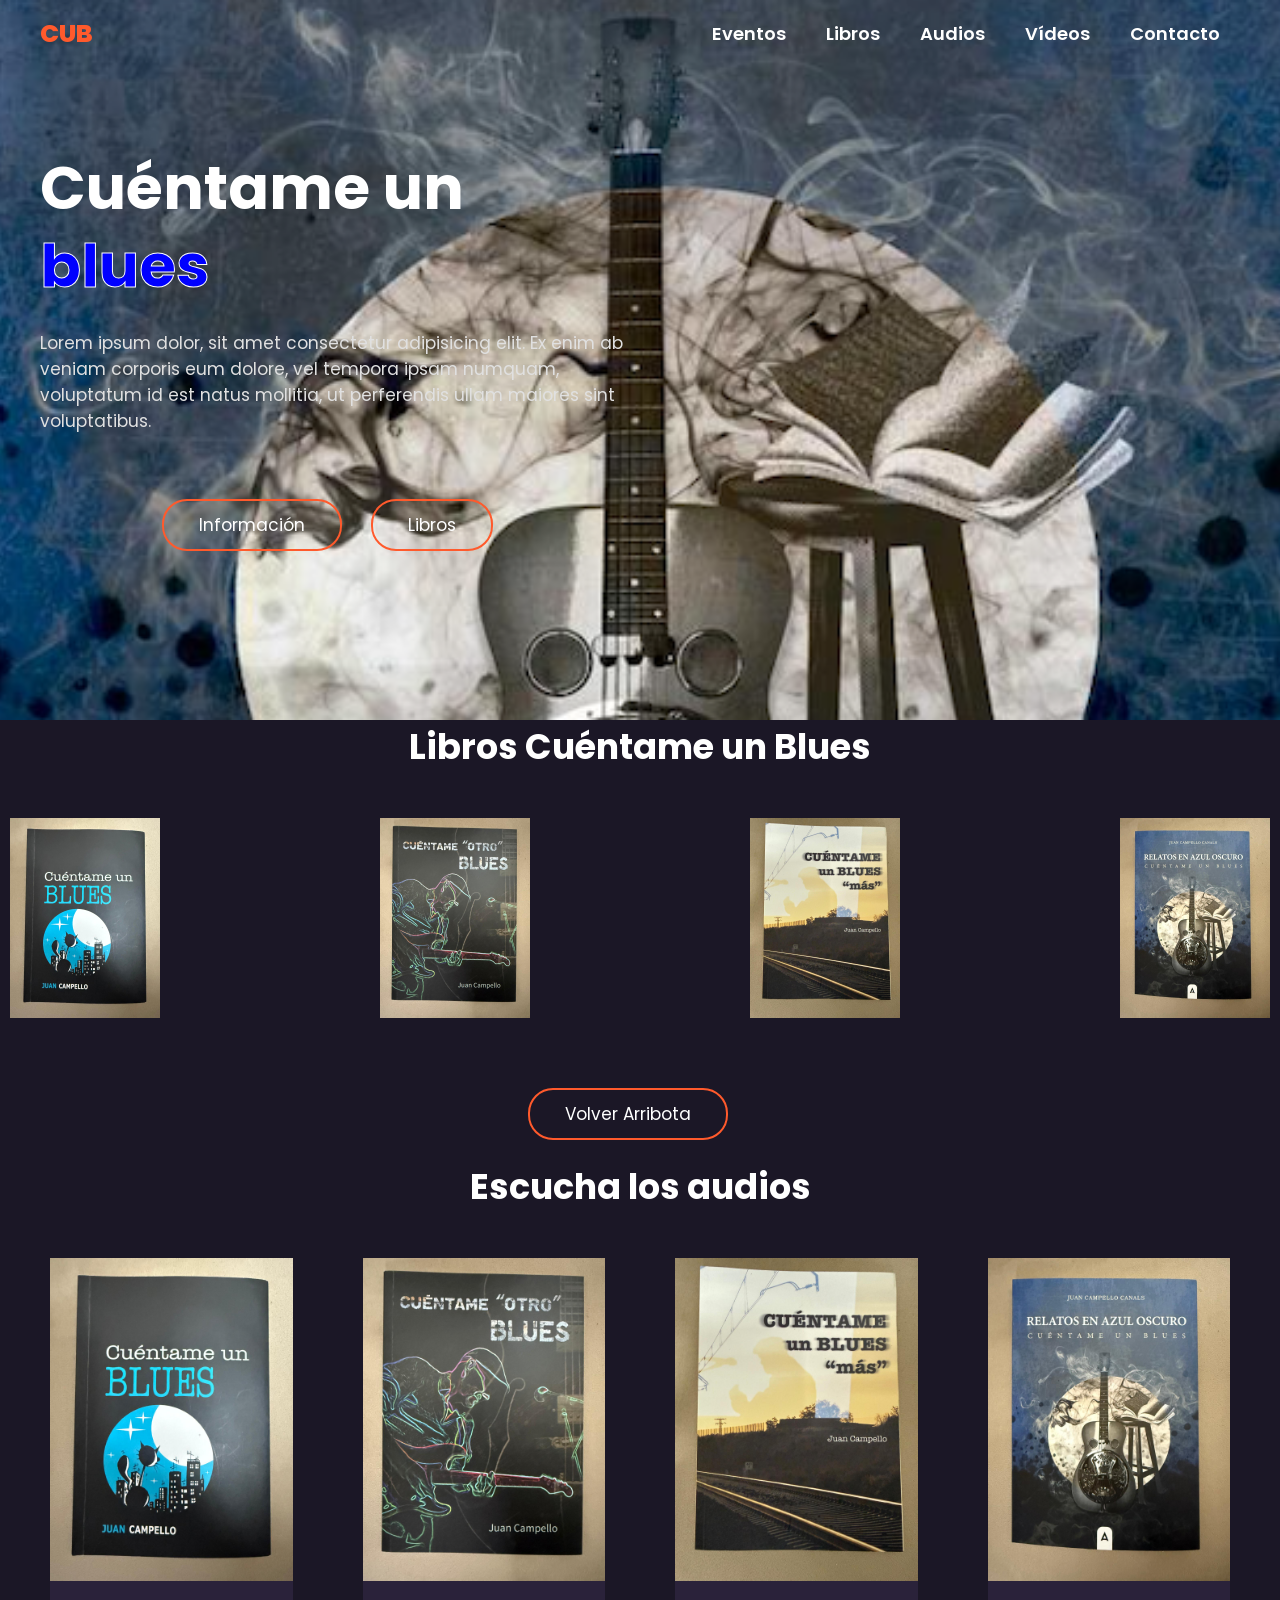
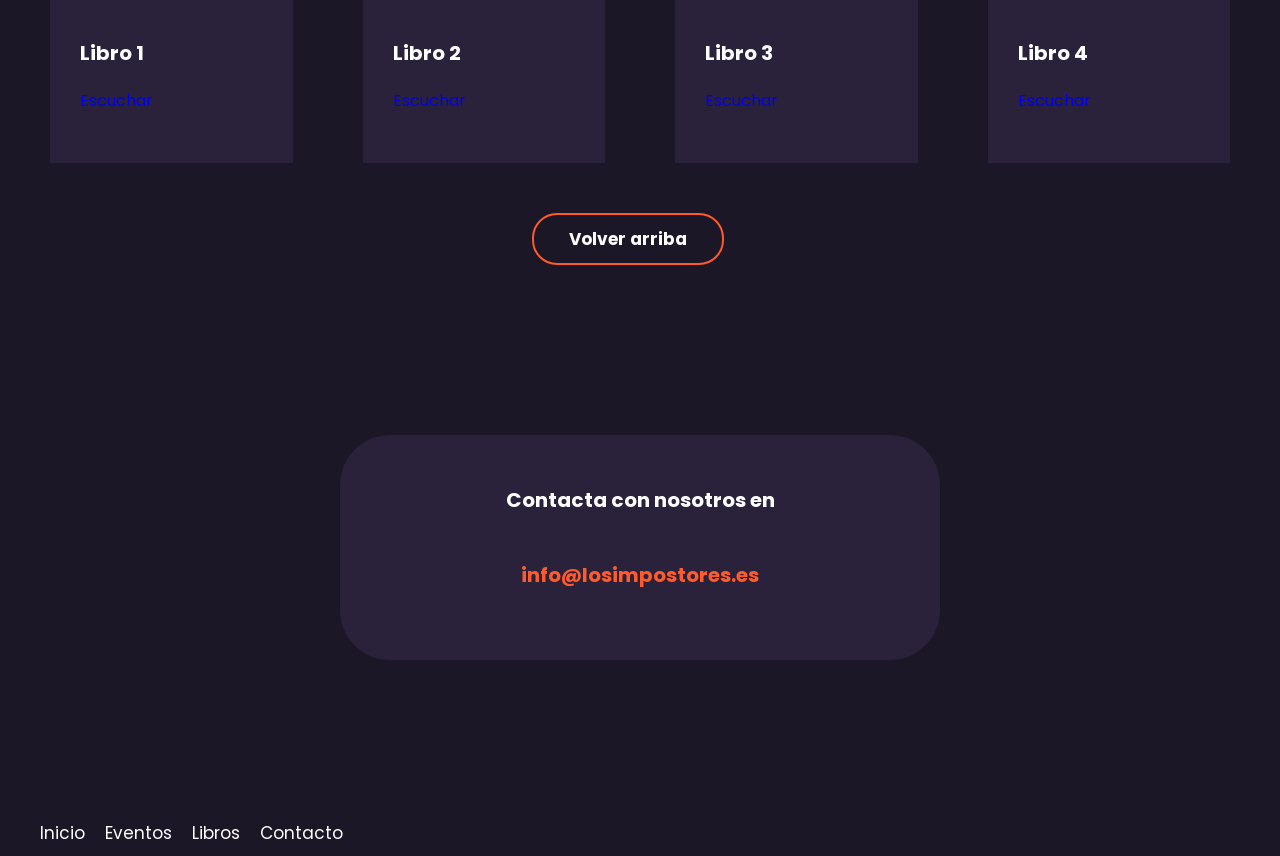
==== commit 44c46f69: "Update index.html" ====
--- a/CUB_web/index.html
+++ b/CUB_web/index.html
@@ -76,11 +76,15 @@
         </div>
     </section>
 
-        <section class="arriba">
+        <!--<section class="arriba">
                 <div class="btn-1">
                     <a href="#" ><h4 class="color1">Volver arriba</h4></a>
                 </div>
-        </section>
+        </section>-->
+
+     <div class="buttons">
+            <a href="index.html" class="btn-1">Volver Arribota</a>
+        </div>
 
         <main class="product container">
 
